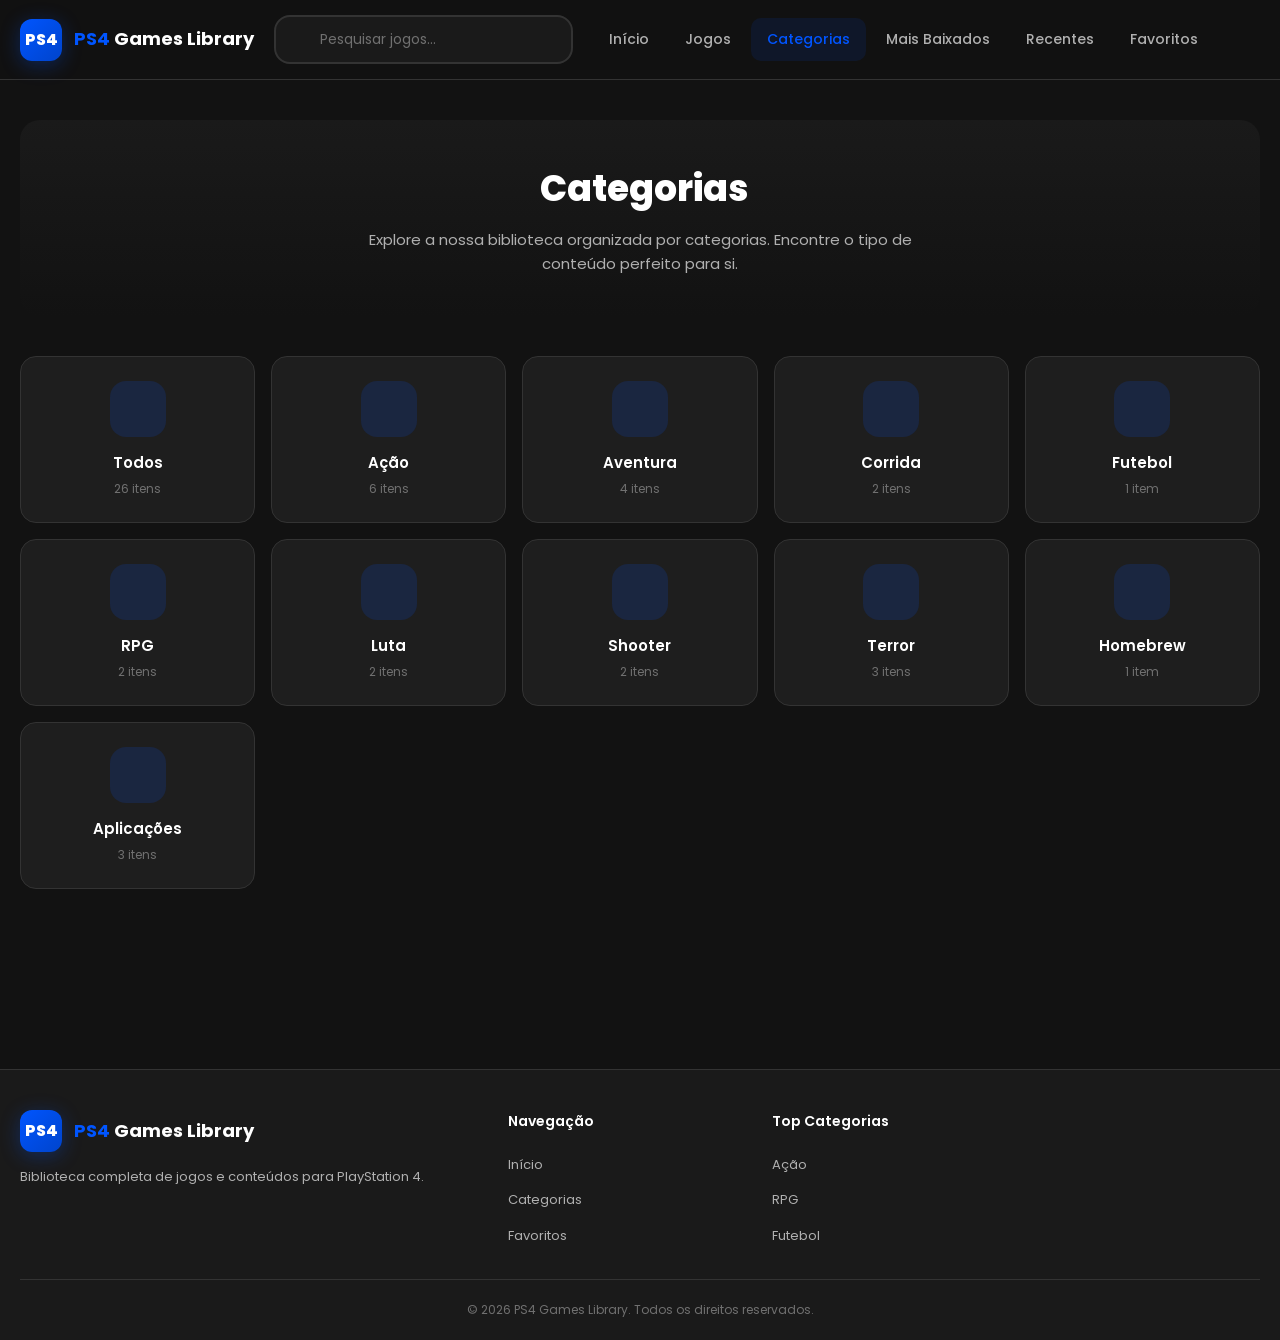
==== categorias.html @ 7ca70d84 "Add files via upload" ====
<!DOCTYPE html>
<html lang="pt-PT">
<head>
    <meta charset="UTF-8">
    <meta name="viewport" content="width=device-width, initial-scale=1.0, maximum-scale=1.0, user-scalable=no">
    <meta name="description" content="Categorias de jogos PS4 - PS4 Games Library">
    <meta http-equiv="X-UA-Compatible" content="IE=edge">
    <title>Categorias - PS4 Games Library</title>
    <link rel="stylesheet" href="css/style.css">
</head>
<body>

    <header class="header" id="header">
        <div class="container">
            <div class="header-inner">
                <a href="index.html" class="logo">
                    <div class="logo-icon">PS4</div>
                    <div class="logo-text"><span>PS4</span> Games Library</div>
                </a>
                <div class="header-middle">
                    <div class="search-box">
                        <i class="fas fa-search search-icon"></i>
                        <input type="text" id="searchInput" placeholder="Pesquisar jogos..." autocomplete="off">
                    </div>
                    <button class="mobile-menu-btn" id="mobileMenuBtn" aria-label="Menu">
                        <i class="fas fa-bolt"></i>
                    </button>
                </div>
                <nav class="nav-menu" id="navMenu">
                    <a href="index.html" class="nav-link">Início</a>
                    <a href="index.html#catalogo" class="nav-link">Jogos</a>
                    <a href="categorias.html" class="nav-link active">Categorias</a>
                    <a href="index.html#maisbaixados" class="nav-link">Mais Baixados</a>
                    <a href="index.html#recentes" class="nav-link">Recentes</a>
                    <a href="favoritos.html" class="nav-link">Favoritos</a>
                    <a href="admin.html" class="nav-link nav-admin-secret" title="Admin" aria-label="Admin">
                        <i class="fas fa-cog"></i>
                    </a>
                </nav>
            </div>
        </div>
    </header>

    <main class="main">
        <div class="container">

            <div class="page-header">
                <h1 class="page-title"><i class="fas fa-folder"></i> Categorias</h1>
                <p class="page-subtitle">Explore a nossa biblioteca organizada por categorias. Encontre o tipo de conteúdo perfeito para si.</p>
            </div>

            <section class="section">
                <div class="categories-full-grid" id="categoriesFullGrid">
                    <!-- carregado via JS -->
                </div>
            </section>

            <section class="section" id="categoriaSelecionadaSec" style="display: none;">
                <div class="section-header">
                    <h2 class="section-title" id="sectionCategoriaTitle">Jogos</h2>
                    <button class="category-chip" onclick="clearCategoryFilter()" style="border-radius: 30px;">
                        <i class="fas fa-close"></i> Limpar filtro
                    </button>
                </div>
                <div class="categories-filter" id="categoriesFilter"></div>
                <div class="games-grid" id="categoryGamesGrid">
                    <div class="loader" style="grid-column: 1/-1;"><div class="spinner"></div></div>
                </div>
            </section>

        </div>
    </main>

    <footer class="footer">
        <div class="container">
            <div class="footer-content">
                <div class="footer-brand">
                    <a href="index.html" class="logo">
                        <div class="logo-icon">PS4</div>
                        <div class="logo-text"><span>PS4</span> Games Library</div>
                    </a>
                    <p>Biblioteca completa de jogos e conteúdos para PlayStation 4.</p>
                </div>
                <div>
                    <h4 class="footer-col-title">Navegação</h4>
                    <ul class="footer-links">
                        <li><a href="index.html">Início</a></li>
                        <li><a href="categorias.html">Categorias</a></li>
                        <li><a href="favoritos.html">Favoritos</a></li>
                    </ul>
                </div>
                <div>
                    <h4 class="footer-col-title">Top Categorias</h4>
                    <ul class="footer-links">
                        <li><a href="categorias.html?cat=Ação">Ação</a></li>
                        <li><a href="categorias.html?cat=RPG">RPG</a></li>
                        <li><a href="categorias.html?cat=Futebol">Futebol</a></li>
                    </ul>
                </div>

            </div>
            <div class="footer-bottom">
                <p>&copy; 2026 PS4 Games Library. Todos os direitos reservados.</p>
            </div>
        </div>
    </footer>

    <div class="modal-overlay" id="screenshotModal">
        <div class="modal-content">
            <button class="modal-close" onclick="closeModal('screenshotModal')"><i class="fas fa-close"></i></button>
            <div class="modal-body" id="modalScreenshotBody"><img src="" alt="Screenshot"></div>
        </div>
    </div>
    <div class="toast-container" id="toastContainer"></div>

    <script src="js/i18n.js"></script>
    <script src="js/favoritos.js"></script>
    <script src="js/pesquisa.js"></script>
    <script src="js/app.js"></script>
    <script>
        let CATEGORIA_ATIVA = null;

        const CATEGORY_ICONS = {
            'Ação': 'fire',
            'Aventura': 'flag',
            'Corrida': 'bolt',
            'Futebol': 'star',
            'RPG': 'gamepad',
            'Luta': 'users',
            'Shooter': 'download',
            'Terror': 'exclamation',
            'Homebrew': 'cpu',
            'Aplicações': 'box'
        };

        function getQueryParam(name) {
            return new URLSearchParams(window.location.search).get(name);
        }

        function renderCategoriesCards(games) {
            const container = document.getElementById('categoriesFullGrid');
            if (!container) return;
            const allCategories = ['Todos'].concat(CATEGORIAS_LIST);
            let html = '';
            allCategories.forEach(function(cat) {
                const count = getCategoryCount(games, cat);
                const active = CATEGORIA_ATIVA === cat;
                const icon = CATEGORY_ICONS[cat] || 'folder';
                html +=
                    '<div class="category-card ' + (active ? 'active' : '') + '" onclick="selectCategoryPage(\'' + cat + '\')">' +
                        '<div class="category-card-icon"><i class="fas fa-' + icon + '"></i></div>' +
                        '<div class="category-card-name">' + cat + '</div>' +
                        '<div class="category-card-count">' + count + ' ' + (count === 1 ? 'item' : 'itens') + '</div>' +
                    '</div>';
            });
            container.innerHTML = html;
        }

        function selectCategoryPage(cat) {
            CATEGORIA_ATIVA = cat;
            const games = getAllGames();
            renderCategoriesCards(games);
            const sec = document.getElementById('categoriaSelecionadaSec');
            const title = document.getElementById('sectionCategoriaTitle');
            if (sec) sec.style.display = 'block';
            if (title) title.textContent = 'Categoria: ' + cat;

            // Atualizar categoria chips
            CURRENT_CATEGORY = cat;
            renderCategoriesFilter();

            filterAndRenderCategory();

            if (cat === 'Todos') {
                history.replaceState(null, '', 'categorias.html');
            } else {
                history.replaceState(null, '', 'categorias.html?cat=' + encodeURIComponent(cat));
            }
            document.getElementById('categoriaSelecionadaSec').scrollIntoView({ behavior: 'smooth', block: 'start' });
        }

        function clearCategoryFilter() {
            selectCategoryPage('Todos');
        }

        function filterAndRenderCategory() {
            let games = getAllGames();
            if (CATEGORIA_ATIVA && CATEGORIA_ATIVA !== 'Todos') {
                games = games.filter(function(g) { return g.categoria === CATEGORIA_ATIVA; });
            }
            const term = getCurrentSearchTerm();
            games = searchGames(games, term);
            renderGamesGrid('categoryGamesGrid', games);
        }

        // Override do applyGlobalFilter para página de categorias
        applyGlobalFilter = function() {
            filterAndRenderCategory();
        };

        document.addEventListener('DOMContentLoaded', function() {
            headerScrollEffect();
            mobileMenuToggle();
            const overlay = document.getElementById('screenshotModal');
            if (overlay) overlay.addEventListener('click', function(e) { if (e.target === overlay) closeModal('screenshotModal'); });

            loadGamesData().then(function(games) {
                CATEGORIA_ATIVA = getQueryParam('cat') || null;
                renderCategoriesCards(games);
                if (CATEGORIA_ATIVA) {
                    selectCategoryPage(CATEGORIA_ATIVA);
                }
                initSearch();
            });
        });
    </script>
</body>
</html>
---- css/style.css ----
/* =========================================================
   PS4 Games Library - Estilos Principais
   Design moderno, escuro, compatível com PS4 Browser
   ========================================================= */

@import url('https://fonts.googleapis.com/css2?family=Poppins:wght@300;400;500;600;700;800&display=swap');

/* Reset Básico */
* {
    margin: 0;
    padding: 0;
    box-sizing: border-box;
}

html {
    scroll-behavior: smooth;
    -webkit-text-size-adjust: 100%;
}

:root {
    --bg-primary: #121212;
    --bg-secondary: #1a1a1a;
    --bg-tertiary: #242424;
    --bg-card: #1e1e1e;
    --accent-primary: #0055FF;
    --accent-hover: #0066FF;
    --accent-light: #3377FF;
    --text-primary: #FFFFFF;
    --text-secondary: #B0B0B0;
    --text-muted: #707070;
    --border-color: #333333;
    --success: #10B981;
    --danger: #EF4444;
    --warning: #F59E0B;
    --shadow-sm: 0 2px 4px rgba(0, 0, 0, 0.3);
    --shadow-md: 0 4px 12px rgba(0, 0, 0, 0.4);
    --shadow-lg: 0 8px 24px rgba(0, 0, 0, 0.5);
    --shadow-xl: 0 16px 48px rgba(0, 0, 0, 0.6);
    --shadow-accent: 0 4px 20px rgba(0, 85, 255, 0.3);
    --radius-sm: 6px;
    --radius-md: 10px;
    --radius-lg: 16px;
    --radius-xl: 20px;
    --transition-fast: 0.2s ease;
    --transition-normal: 0.3s ease;
    --transition-slow: 0.5s ease;
}

body {
    font-family: 'Poppins', -apple-system, BlinkMacSystemFont, 'Segoe UI', Roboto, sans-serif;
    background-color: var(--bg-primary);
    color: var(--text-primary);
    line-height: 1.6;
    min-height: 100vh;
    overflow-x: hidden;
}

/* Scrollbar */
::-webkit-scrollbar {
    width: 10px;
    height: 10px;
}

::-webkit-scrollbar-track {
    background: var(--bg-secondary);
}

::-webkit-scrollbar-thumb {
    background: var(--accent-primary);
    border-radius: 5px;
}

::-webkit-scrollbar-thumb:hover {
    background: var(--accent-hover);
}

/* Container Principal */
.container {
    max-width: 1400px;
    margin: 0 auto;
    padding: 0 20px;
    width: 100%;
}

/* =========================================================
   HEADER
   ========================================================= */
.header {
    position: fixed;
    top: 0;
    left: 0;
    right: 0;
    z-index: 1000;
    background: rgba(18, 18, 18, 0.95);
    backdrop-filter: blur(20px);
    -webkit-backdrop-filter: blur(20px);
    border-bottom: 1px solid var(--border-color);
    transition: var(--transition-normal);
}

.header.scrolled {
    box-shadow: var(--shadow-lg);
}

.header-inner {
    display: flex;
    align-items: center;
    justify-content: space-between;
    padding: 15px 0;
    gap: 20px;
}

.logo {
    display: flex;
    align-items: center;
    gap: 12px;
    text-decoration: none;
    flex-shrink: 0;
}

.logo-icon {
    width: 42px;
    height: 42px;
    background: linear-gradient(135deg, var(--accent-primary) 0%, #0044CC 100%);
    border-radius: 12px;
    display: flex;
    align-items: center;
    justify-content: center;
    font-weight: 800;
    font-size: 16px;
    color: white;
    box-shadow: var(--shadow-accent);
}

.logo-text {
    font-size: 18px;
    font-weight: 700;
    color: var(--text-primary);
    white-space: nowrap;
}

.logo-text span {
    color: var(--accent-primary);
}

.header-middle {
    flex: 1;
    max-width: 500px;
    display: flex;
    align-items: center;
    gap: 12px;
}

.search-box {
    flex: 1;
    position: relative;
}

.search-box input {
    width: 100%;
    padding: 12px 16px 12px 44px;
    background: var(--bg-secondary);
    border: 2px solid var(--border-color);
    border-radius: var(--radius-lg);
    color: var(--text-primary);
    font-size: 14px;
    font-family: inherit;
    transition: var(--transition-normal);
    outline: none;
}

.search-box input:focus {
    border-color: var(--accent-primary);
    box-shadow: 0 0 0 3px rgba(0, 85, 255, 0.2);
    background: var(--bg-tertiary);
}

.search-box input::placeholder {
    color: var(--text-muted);
}

.search-icon {
    position: absolute;
    left: 14px;
    top: 50%;
    transform: translateY(-50%);
    color: var(--text-muted);
    pointer-events: none;
    font-size: 16px;
}

.nav-menu {
    display: flex;
    align-items: center;
    gap: 4px;
}

.nav-link {
    padding: 10px 16px;
    text-decoration: none;
    color: var(--text-secondary);
    font-size: 14px;
    font-weight: 500;
    border-radius: var(--radius-md);
    transition: var(--transition-fast);
    white-space: nowrap;
}

.nav-link:hover,
.nav-link.active {
    color: var(--text-primary);
    background: rgba(0, 85, 255, 0.1);
}

.nav-link.active {
    color: var(--accent-primary);
}

.nav-admin-secret {
    padding: 8px;
    margin-left: 6px;
    width: 36px;
    height: 36px;
    display: inline-flex !important;
    align-items: center;
    justify-content: center;
    opacity: 0.18;
    color: var(--text-muted) !important;
    font-size: 12px;
    background: transparent !important;
    border-radius: 50%;
    transition: all 0.3s ease;
}

.nav-admin-secret i {
    font-size: 13px;
}

.nav-admin-secret:hover {
    opacity: 0.9;
    color: var(--accent-primary) !important;
    background: rgba(0, 85, 255, 0.12) !important;
    transform: rotate(45deg);
}

.mobile-menu-btn {
    display: none;
    background: var(--bg-secondary);
    border: 1px solid var(--border-color);
    color: var(--text-primary);
    width: 44px;
    height: 44px;
    border-radius: var(--radius-md);
    cursor: pointer;
    align-items: center;
    justify-content: center;
    font-size: 20px;
    transition: var(--transition-fast);
}

.mobile-menu-btn:hover {
    background: var(--bg-tertiary);
    border-color: var(--accent-primary);
}

/* =========================================================
   MAIN CONTEÚDO
   ========================================================= */
.main {
    padding-top: 100px;
    padding-bottom: 60px;
    min-height: 100vh;
}

/* =========================================================
   BANNER / CAROUSEL
   ========================================================= */
.banner-carousel {
    position: relative;
    width: 100%;
    border-radius: var(--radius-xl);
    overflow: hidden;
    margin-bottom: 50px;
    box-shadow: var(--shadow-xl);
}

.banner-slide {
    position: relative;
    width: 100%;
    height: 480px;
    display: none;
    animation: fadeIn 0.8s ease;
}

.banner-slide.active {
    display: block;
}

@keyframes fadeIn {
    from { opacity: 0; }
    to { opacity: 1; }
}

.banner-image {
    position: absolute;
    top: 0;
    left: 0;
    width: 100%;
    height: 100%;
    object-fit: cover;
}

.banner-overlay {
    position: absolute;
    top: 0;
    left: 0;
    width: 100%;
    height: 100%;
    background: linear-gradient(
        to right,
        rgba(18, 18, 18, 0.95) 0%,
        rgba(18, 18, 18, 0.7) 40%,
        rgba(18, 18, 18, 0.2) 70%,
        transparent 100%
    );
}

.banner-content {
    position: relative;
    z-index: 2;
    height: 100%;
    display: flex;
    flex-direction: column;
    justify-content: center;
    padding: 40px 50px;
    max-width: 700px;
}

.banner-category {
    display: inline-block;
    padding: 6px 14px;
    background: var(--accent-primary);
    color: white;
    font-size: 12px;
    font-weight: 600;
    border-radius: 20px;
    margin-bottom: 16px;
    text-transform: uppercase;
    letter-spacing: 0.5px;
    width: fit-content;
}

.banner-title {
    font-size: 42px;
    font-weight: 800;
    line-height: 1.1;
    margin-bottom: 16px;
    color: var(--text-primary);
    text-shadow: 0 2px 10px rgba(0, 0, 0, 0.5);
}

.banner-desc {
    font-size: 15px;
    color: var(--text-secondary);
    margin-bottom: 28px;
    line-height: 1.7;
    display: -webkit-box;
    -webkit-line-clamp: 3;
    -webkit-box-orient: vertical;
    overflow: hidden;
}

.banner-buttons {
    display: flex;
    gap: 14px;
    flex-wrap: wrap;
}

.btn {
    display: inline-flex;
    align-items: center;
    justify-content: center;
    gap: 8px;
    padding: 13px 28px;
    font-size: 14px;
    font-weight: 600;
    font-family: inherit;
    border: none;
    border-radius: var(--radius-lg);
    cursor: pointer;
    text-decoration: none;
    transition: var(--transition-normal);
    white-space: nowrap;
    line-height: 1;
}

.btn-primary {
    background: linear-gradient(135deg, var(--accent-primary) 0%, var(--accent-hover) 100%);
    color: white;
    box-shadow: var(--shadow-accent);
}

.btn-primary:hover {
    transform: translateY(-2px);
    box-shadow: 0 8px 30px rgba(0, 85, 255, 0.45);
}

.btn-secondary {
    background: rgba(255, 255, 255, 0.1);
    color: var(--text-primary);
    border: 1px solid rgba(255, 255, 255, 0.2);
    backdrop-filter: blur(10px);
}

.btn-secondary:hover {
    background: rgba(255, 255, 255, 0.2);
    border-color: rgba(255, 255, 255, 0.4);
}

.btn-outline {
    background: transparent;
    color: var(--accent-primary);
    border: 2px solid var(--accent-primary);
}

.btn-outline:hover {
    background: var(--accent-primary);
    color: white;
}

.btn-danger {
    background: var(--danger);
    color: white;
}

.btn-danger:hover {
    background: #DC2626;
    transform: translateY(-2px);
}

.btn-success {
    background: var(--success);
    color: white;
}

.btn-success:hover {
    background: #059669;
}

.btn-lg {
    padding: 16px 36px;
    font-size: 16px;
}

.btn-sm {
    padding: 8px 16px;
    font-size: 12px;
}

/* Carousel Indicators */
.carousel-indicators {
    position: absolute;
    bottom: 24px;
    left: 50%;
    transform: translateX(-50%);
    display: flex;
    gap: 10px;
    z-index: 5;
}

.indicator {
    width: 10px;
    height: 10px;
    border-radius: 50%;
    background: rgba(255, 255, 255, 0.3);
    border: none;
    cursor: pointer;
    transition: var(--transition-normal);
}

.indicator.active {
    background: var(--accent-primary);
    width: 32px;
    border-radius: 10px;
}

/* Carousel Arrows */
.carousel-arrow {
    position: absolute;
    top: 50%;
    transform: translateY(-50%);
    width: 48px;
    height: 48px;
    border-radius: 50%;
    background: rgba(18, 18, 18, 0.7);
    border: 1px solid var(--border-color);
    color: white;
    cursor: pointer;
    z-index: 5;
    display: flex;
    align-items: center;
    justify-content: center;
    font-size: 18px;
    transition: var(--transition-normal);
}

.carousel-arrow:hover {
    background: var(--accent-primary);
    border-color: var(--accent-primary);
}

.carousel-arrow.prev {
    left: 20px;
}

.carousel-arrow.next {
    right: 20px;
}

/* =========================================================
   SEÇÕES
   ========================================================= */
.section {
    margin-bottom: 60px;
}

.section-header {
    display: flex;
    align-items: center;
    justify-content: space-between;
    margin-bottom: 28px;
    flex-wrap: wrap;
    gap: 16px;
}

.section-title {
    font-size: 26px;
    font-weight: 700;
    color: var(--text-primary);
    display: flex;
    align-items: center;
    gap: 12px;
}

.section-title::before {
    content: '';
    width: 4px;
    height: 28px;
    background: var(--accent-primary);
    border-radius: 2px;
}

.section-link {
    color: var(--accent-primary);
    text-decoration: none;
    font-size: 14px;
    font-weight: 600;
    display: flex;
    align-items: center;
    gap: 6px;
    transition: var(--transition-fast);
}

.section-link:hover {
    color: var(--accent-hover);
    gap: 10px;
}

/* =========================================================
   CATEGORIAS (Filtros)
   ========================================================= */
.categories-filter {
    display: flex;
    flex-wrap: wrap;
    gap: 10px;
    margin-bottom: 32px;
}

.category-chip {
    padding: 9px 18px;
    background: var(--bg-secondary);
    border: 1px solid var(--border-color);
    color: var(--text-secondary);
    font-size: 13px;
    font-weight: 500;
    font-family: inherit;
    border-radius: 30px;
    cursor: pointer;
    transition: var(--transition-fast);
    white-space: nowrap;
}

.category-chip:hover {
    border-color: var(--accent-primary);
    color: var(--text-primary);
}

.category-chip.active {
    background: var(--accent-primary);
    border-color: var(--accent-primary);
    color: white;
}

/* =========================================================
   GRID DE JOGOS / CARTÕES
   ========================================================= */
.games-grid {
    display: grid;
    grid-template-columns: repeat(auto-fill, minmax(240px, 1fr));
    gap: 24px;
}

.game-card {
    background: var(--bg-card);
    border-radius: var(--radius-lg);
    overflow: hidden;
    border: 1px solid transparent;
    transition: var(--transition-normal);
    cursor: pointer;
    position: relative;
    display: flex;
    flex-direction: column;
}

.game-card:hover {
    transform: translateY(-6px);
    border-color: var(--accent-primary);
    box-shadow: 0 12px 32px rgba(0, 85, 255, 0.25), var(--shadow-lg);
}

.game-card-image {
    position: relative;
    width: 100%;
    padding-top: 140%;
    overflow: hidden;
    background: var(--bg-secondary);
}

.game-card-image img {
    position: absolute;
    top: 0;
    left: 0;
    width: 100%;
    height: 100%;
    object-fit: cover;
    transition: var(--transition-slow);
}

.game-card:hover .game-card-image img {
    transform: scale(1.08);
}

.game-card-badge {
    position: absolute;
    top: 10px;
    left: 10px;
    padding: 4px 10px;
    background: var(--accent-primary);
    color: white;
    font-size: 10px;
    font-weight: 600;
    border-radius: 20px;
    z-index: 2;
}

.game-card-category {
    position: absolute;
    top: 10px;
    right: 10px;
    padding: 4px 10px;
    background: rgba(18, 18, 18, 0.85);
    backdrop-filter: blur(8px);
    color: var(--text-primary);
    font-size: 10px;
    font-weight: 600;
    border-radius: 20px;
    z-index: 2;
    border: 1px solid var(--border-color);
}

.favorite-btn {
    position: absolute;
    bottom: 10px;
    right: 10px;
    width: 36px;
    height: 36px;
    border-radius: 50%;
    background: rgba(18, 18, 18, 0.85);
    backdrop-filter: blur(8px);
    border: 1px solid var(--border-color);
    color: var(--text-muted);
    cursor: pointer;
    z-index: 3;
    display: flex;
    align-items: center;
    justify-content: center;
    font-size: 16px;
    transition: var(--transition-fast);
}

.favorite-btn:hover {
    color: var(--danger);
    border-color: var(--danger);
    transform: scale(1.1);
}

.favorite-btn.active {
    color: var(--danger);
    border-color: var(--danger);
    background: rgba(239, 68, 68, 0.15);
}

.favorite-btn.active i {
    color: var(--danger);
}

.game-card-body {
    padding: 16px;
    display: flex;
    flex-direction: column;
    flex: 1;
}

.game-card-title {
    font-size: 15px;
    font-weight: 600;
    color: var(--text-primary);
    margin-bottom: 10px;
    line-height: 1.4;
    display: -webkit-box;
    -webkit-line-clamp: 2;
    -webkit-box-orient: vertical;
    overflow: hidden;
    min-height: 42px;
}

.game-card-meta {
    display: grid;
    grid-template-columns: 1fr 1fr;
    gap: 8px;
    margin-bottom: 14px;
}

.meta-item {
    display: flex;
    flex-direction: column;
    gap: 2px;
}

.meta-label {
    font-size: 10px;
    color: var(--text-muted);
    text-transform: uppercase;
    letter-spacing: 0.5px;
}

.meta-value {
    font-size: 12px;
    color: var(--text-secondary);
    font-weight: 500;
}

.game-card-footer {
    margin-top: auto;
    display: flex;
    justify-content: space-between;
    align-items: center;
    padding-top: 12px;
    border-top: 1px solid var(--border-color);
}

.game-card-downloads {
    display: flex;
    align-items: center;
    gap: 6px;
    font-size: 12px;
    color: var(--success);
    font-weight: 600;
}

.game-card-btn {
    padding: 8px 14px;
    background: var(--bg-tertiary);
    border: 1px solid var(--border-color);
    color: var(--text-primary);
    font-size: 12px;
    font-weight: 600;
    font-family: inherit;
    border-radius: var(--radius-md);
    cursor: pointer;
    text-decoration: none;
    display: inline-flex;
    align-items: center;
    gap: 6px;
    transition: var(--transition-fast);
}

.game-card-btn:hover {
    background: var(--accent-primary);
    border-color: var(--accent-primary);
}

/* =========================================================
   CATÁLOGO COMPLETO - CARTÕES COMPACTOS
   (Menor carga visual e mais jogos por linha)
   ========================================================= */
#allGamesGrid.games-grid {
    grid-template-columns: repeat(auto-fill, minmax(170px, 1fr));
    gap: 16px;
}

.game-card.game-card-compact {
    border-radius: var(--radius-md);
}

.game-card.game-card-compact:hover {
    transform: translateY(-4px);
    box-shadow: 0 8px 20px rgba(0, 85, 255, 0.2), var(--shadow-md);
}

.game-card.game-card-compact .game-card-image {
    padding-top: 130%;
}

.game-card.game-card-compact .game-card-badge,
.game-card.game-card-compact .game-card-category {
    font-size: 9px;
    padding: 3px 7px;
    top: 7px;
}

.game-card.game-card-compact .game-card-badge {
    left: 7px;
}

.game-card.game-card-compact .game-card-category {
    right: 7px;
}

.game-card.game-card-compact .favorite-btn {
    width: 30px;
    height: 30px;
    font-size: 13px;
    bottom: 7px;
    right: 7px;
}

.game-card.game-card-compact .game-card-body {
    padding: 12px;
}

.game-card.game-card-compact .game-card-title {
    font-size: 13px;
    margin-bottom: 8px;
    min-height: 36px;
    -webkit-line-clamp: 2;
}

.game-card.game-card-compact .game-card-meta {
    display: none;
}

.game-card.game-card-compact .game-card-footer {
    padding-top: 8px;
    border-top: 1px solid var(--border-color);
}

.game-card.game-card-compact .game-card-downloads {
    font-size: 11px;
    gap: 4px;
}

.game-card.game-card-compact .game-card-btn {
    padding: 6px 10px;
    font-size: 11px;
    border-radius: var(--radius-sm);
    gap: 4px;
}

@media (max-width: 768px) {
    #allGamesGrid.games-grid {
        grid-template-columns: repeat(auto-fill, minmax(140px, 1fr));
        gap: 12px;
    }

    .game-card.game-card-compact .game-card-body {
        padding: 10px;
    }

    .game-card.game-card-compact .game-card-title {
        font-size: 12px;
        min-height: 32px;
    }

    .game-card.game-card-compact .game-card-btn {
        padding: 5px 8px;
        font-size: 10px;
    }

    .game-card.game-card-compact .game-card-btn i {
        display: none;
    }
}

/* Estado vazio / sem resultados */
.empty-state {
    padding: 60px 20px;
    text-align: center;
}

.empty-state-icon {
    font-size: 64px;
    color: var(--text-muted);
    margin-bottom: 20px;
    opacity: 0.5;
}

.empty-state-title {
    font-size: 22px;
    color: var(--text-primary);
    margin-bottom: 10px;
}

.empty-state-desc {
    font-size: 14px;
    color: var(--text-secondary);
    max-width: 400px;
    margin: 0 auto;
}

/* Loader */
.loader {
    display: flex;
    justify-content: center;
    align-items: center;
    padding: 60px 20px;
}

.spinner {
    width: 50px;
    height: 50px;
    border: 3px solid var(--bg-tertiary);
    border-top-color: var(--accent-primary);
    border-radius: 50%;
    animation: spin 0.8s linear infinite;
}

@keyframes spin {
    to { transform: rotate(360deg); }
}

/* =========================================================
   PÁGINA DE DETALHES
   ========================================================= */
.details-hero {
    position: relative;
    padding: 60px 0;
    margin-bottom: 50px;
    border-radius: var(--radius-xl);
    overflow: hidden;
}

.details-hero-bg {
    position: absolute;
    top: 0;
    left: 0;
    width: 100%;
    height: 100%;
    background-size: cover;
    background-position: center;
    filter: blur(40px) brightness(0.4);
    transform: scale(1.2);
}

.details-hero-content {
    position: relative;
    z-index: 2;
    display: grid;
    grid-template-columns: 300px 1fr;
    gap: 40px;
    align-items: start;
}

.details-cover {
    border-radius: var(--radius-lg);
    overflow: hidden;
    box-shadow: var(--shadow-xl);
    aspect-ratio: 3/4;
}

.details-cover img {
    width: 100%;
    height: 100%;
    object-fit: cover;
}

.details-info {
    display: flex;
    flex-direction: column;
    gap: 18px;
}

.details-category-tag {
    display: inline-flex;
    align-items: center;
    gap: 6px;
    padding: 6px 14px;
    background: var(--accent-primary);
    color: white;
    font-size: 12px;
    font-weight: 600;
    border-radius: 20px;
    width: fit-content;
}

.details-title {
    font-size: 36px;
    font-weight: 800;
    line-height: 1.2;
    color: var(--text-primary);
}

.details-sinopse {
    font-size: 15px;
    color: var(--text-secondary);
    line-height: 1.8;
}

.details-stats {
    display: grid;
    grid-template-columns: repeat(auto-fit, minmax(140px, 1fr));
    gap: 16px;
    background: rgba(255, 255, 255, 0.05);
    padding: 20px;
    border-radius: var(--radius-lg);
    border: 1px solid var(--border-color);
}

.stat-box {
    display: flex;
    flex-direction: column;
    gap: 4px;
}

.stat-value {
    font-size: 18px;
    font-weight: 700;
    color: var(--text-primary);
}

.stat-label {
    font-size: 11px;
    color: var(--text-muted);
    text-transform: uppercase;
    letter-spacing: 0.5px;
}

.details-actions {
    display: flex;
    gap: 14px;
    flex-wrap: wrap;
    margin-top: 10px;
}

/* Secções de detalhes */
.details-section {
    margin-bottom: 50px;
}

.details-section-title {
    font-size: 22px;
    font-weight: 700;
    margin-bottom: 24px;
    color: var(--text-primary);
    display: flex;
    align-items: center;
    gap: 10px;
}

.details-section-title::before {
    content: '';
    width: 3px;
    height: 22px;
    background: var(--accent-primary);
    border-radius: 2px;
}

.requirements-grid {
    display: grid;
    grid-template-columns: repeat(auto-fit, minmax(250px, 1fr));
    gap: 16px;
}

.requirement-card {
    background: var(--bg-card);
    padding: 20px;
    border-radius: var(--radius-md);
    border: 1px solid var(--border-color);
    display: flex;
    align-items: center;
    gap: 14px;
}

.requirement-icon {
    width: 48px;
    height: 48px;
    border-radius: 12px;
    background: rgba(0, 85, 255, 0.15);
    color: var(--accent-primary);
    display: flex;
    align-items: center;
    justify-content: center;
    font-size: 20px;
    flex-shrink: 0;
}

.requirement-text {
    display: flex;
    flex-direction: column;
}

.requirement-label {
    font-size: 11px;
    color: var(--text-muted);
    text-transform: uppercase;
    letter-spacing: 0.5px;
}

.requirement-value {
    font-size: 15px;
    font-weight: 600;
    color: var(--text-primary);
}

/* Screenshots */
.screenshots-grid {
    display: grid;
    grid-template-columns: repeat(auto-fit, minmax(280px, 1fr));
    gap: 16px;
}

.screenshot-item {
    border-radius: var(--radius-md);
    overflow: hidden;
    cursor: pointer;
    aspect-ratio: 16/9;
    transition: var(--transition-normal);
    border: 2px solid transparent;
}

.screenshot-item:hover {
    transform: scale(1.02);
    border-color: var(--accent-primary);
}

.screenshot-item img {
    width: 100%;
    height: 100%;
    object-fit: cover;
}

/* Vídeo Trailer */
.trailer-wrapper {
    position: relative;
    width: 100%;
    padding-top: 56.25%;
    border-radius: var(--radius-lg);
    overflow: hidden;
    border: 1px solid var(--border-color);
    box-shadow: var(--shadow-lg);
}

.trailer-wrapper iframe {
    position: absolute;
    top: 0;
    left: 0;
    width: 100%;
    height: 100%;
    border: none;
}

/* =========================================================
   PÁGINA DE CATEGORIAS
   ========================================================= */
.page-header {
    padding: 40px 0;
    margin-bottom: 40px;
    text-align: center;
    background: linear-gradient(180deg, var(--bg-secondary) 0%, var(--bg-primary) 100%);
    border-radius: var(--radius-xl);
    margin-top: 20px;
}

.page-title {
    font-size: 36px;
    font-weight: 800;
    margin-bottom: 10px;
    color: var(--text-primary);
}

.page-subtitle {
    font-size: 15px;
    color: var(--text-secondary);
    max-width: 600px;
    margin: 0 auto;
}

.categories-full-grid {
    display: grid;
    grid-template-columns: repeat(auto-fill, minmax(200px, 1fr));
    gap: 16px;
    margin-bottom: 50px;
}

.category-card {
    background: var(--bg-card);
    border: 1px solid var(--border-color);
    border-radius: var(--radius-lg);
    padding: 24px;
    text-align: center;
    cursor: pointer;
    transition: var(--transition-normal);
    text-decoration: none;
    color: inherit;
}

.category-card:hover {
    background: rgba(0, 85, 255, 0.1);
    border-color: var(--accent-primary);
    transform: translateY(-4px);
}

.category-card.active {
    background: var(--accent-primary);
    border-color: var(--accent-primary);
}

.category-card-icon {
    width: 56px;
    height: 56px;
    border-radius: 16px;
    background: rgba(0, 85, 255, 0.15);
    color: var(--accent-primary);
    display: flex;
    align-items: center;
    justify-content: center;
    font-size: 24px;
    margin: 0 auto 14px;
}

.category-card.active .category-card-icon {
    background: rgba(255, 255, 255, 0.2);
    color: white;
}

.category-card-name {
    font-size: 15px;
    font-weight: 600;
    margin-bottom: 4px;
}

.category-card-count {
    font-size: 12px;
    color: var(--text-muted);
}

.category-card.active .category-card-count {
    color: rgba(255, 255, 255, 0.8);
}

/* =========================================================
   PÁGINA ADMIN
   ========================================================= */
.admin-tabs {
    display: flex;
    gap: 4px;
    background: var(--bg-secondary);
    padding: 6px;
    border-radius: var(--radius-lg);
    margin-bottom: 32px;
    border: 1px solid var(--border-color);
    flex-wrap: wrap;
}

.admin-tab {
    padding: 12px 24px;
    background: transparent;
    border: none;
    color: var(--text-secondary);
    font-size: 14px;
    font-weight: 600;
    font-family: inherit;
    border-radius: var(--radius-md);
    cursor: pointer;
    transition: var(--transition-fast);
}

.admin-tab:hover {
    color: var(--text-primary);
}

.admin-tab.active {
    background: var(--accent-primary);
    color: white;
}

.admin-form {
    background: var(--bg-card);
    padding: 32px;
    border-radius: var(--radius-lg);
    border: 1px solid var(--border-color);
}

.form-grid {
    display: grid;
    grid-template-columns: repeat(auto-fit, minmax(280px, 1fr));
    gap: 20px;
    margin-bottom: 24px;
}

.form-group {
    display: flex;
    flex-direction: column;
    gap: 8px;
}

.form-group.full-width {
    grid-column: 1 / -1;
}

.form-label {
    font-size: 13px;
    font-weight: 600;
    color: var(--text-secondary);
}

.form-label .required {
    color: var(--danger);
}

.form-input,
.form-select,
.form-textarea {
    padding: 12px 16px;
    background: var(--bg-secondary);
    border: 2px solid var(--border-color);
    border-radius: var(--radius-md);
    color: var(--text-primary);
    font-size: 14px;
    font-family: inherit;
    transition: var(--transition-fast);
    outline: none;
    width: 100%;
}

.form-input:focus,
.form-select:focus,
.form-textarea:focus {
    border-color: var(--accent-primary);
    box-shadow: 0 0 0 3px rgba(0, 85, 255, 0.15);
    background: var(--bg-tertiary);
}

.form-textarea {
    resize: vertical;
    min-height: 100px;
}

.form-actions {
    display: flex;
    gap: 12px;
    justify-content: flex-end;
    flex-wrap: wrap;
    padding-top: 20px;
    border-top: 1px solid var(--border-color);
}

/* Tabela de administração */
.admin-table-wrapper {
    background: var(--bg-card);
    border-radius: var(--radius-lg);
    border: 1px solid var(--border-color);
    overflow-x: auto;
}

.admin-table {
    width: 100%;
    border-collapse: collapse;
    min-width: 800px;
}

.admin-table thead {
    background: var(--bg-secondary);
}

.admin-table th {
    padding: 16px 20px;
    text-align: left;
    font-size: 12px;
    font-weight: 600;
    color: var(--text-muted);
    text-transform: uppercase;
    letter-spacing: 0.5px;
    border-bottom: 1px solid var(--border-color);
}

.admin-table td {
    padding: 16px 20px;
    font-size: 14px;
    color: var(--text-primary);
    border-bottom: 1px solid var(--border-color);
}

.admin-table tbody tr:hover {
    background: rgba(255, 255, 255, 0.02);
}

.admin-table tbody tr:last-child td {
    border-bottom: none;
}

.admin-table .game-cell {
    display: flex;
    align-items: center;
    gap: 12px;
}

.admin-table .game-thumb {
    width: 48px;
    height: 60px;
    border-radius: 6px;
    object-fit: cover;
    flex-shrink: 0;
}

.table-actions {
    display: flex;
    gap: 8px;
}

.table-btn {
    padding: 6px 12px;
    border: 1px solid var(--border-color);
    background: var(--bg-secondary);
    color: var(--text-secondary);
    border-radius: 6px;
    cursor: pointer;
    font-size: 12px;
    font-weight: 600;
    transition: var(--transition-fast);
}

.table-btn:hover {
    color: white;
}

.table-btn.edit:hover {
    background: var(--accent-primary);
    border-color: var(--accent-primary);
}

.table-btn.delete:hover {
    background: var(--danger);
    border-color: var(--danger);
}

.table-btn.export:hover {
    background: #10b981;
    border-color: #10b981;
}

.backup-counter {
    display: inline-flex;
    align-items: center;
    justify-content: center;
    min-width: 22px;
    height: 22px;
    padding: 0 7px;
    background: rgba(255,255,255,0.15);
    color: #fff;
    border-radius: 999px;
    font-size: 11px;
    font-weight: 700;
    margin-left: 6px;
}

.admin-tab.active .backup-counter {
    background: rgba(255,255,255,0.35);
    color: #fff;
}

.backup-info-banner {
    display: flex;
    align-items: flex-start;
    gap: 14px;
    padding: 18px 20px;
    background: linear-gradient(135deg, rgba(0,85,255,0.12), rgba(99,102,241,0.10));
    border: 1px solid rgba(0,85,255,0.35);
    border-radius: var(--radius-lg);
    margin-bottom: 24px;
    color: var(--text-primary);
}

.backup-info-banner i {
    font-size: 22px;
    color: var(--accent-primary);
    margin-top: 1px;
    flex-shrink: 0;
}

.backup-info-banner strong {
    font-size: 14px;
    color: var(--text-primary);
}

.backups-list {
    display: flex;
    flex-direction: column;
    gap: 12px;
}

.backup-card {
    display: flex;
    align-items: center;
    justify-content: space-between;
    gap: 20px;
    padding: 18px 22px;
    background: var(--bg-card);
    border: 1px solid var(--border-color);
    border-radius: var(--radius-lg);
    transition: all 0.25s ease;
    flex-wrap: wrap;
}

.backup-card:hover {
    border-color: rgba(0,85,255,0.45);
    transform: translateY(-2px);
    box-shadow: 0 10px 25px rgba(0,0,0,0.25);
}

.backup-info {
    flex: 1;
    min-width: 260px;
}

.backup-title {
    font-size: 15px;
    font-weight: 700;
    color: var(--text-primary);
    margin-bottom: 6px;
    display: flex;
    align-items: center;
    gap: 8px;
    flex-wrap: wrap;
}

.backup-title i {
    color: var(--accent-primary);
    font-size: 14px;
}

.backup-badge {
    display: inline-block;
    padding: 3px 10px;
    border-radius: 999px;
    font-size: 11px;
    font-weight: 700;
    letter-spacing: 0.3px;
}

.backup-badge.latest {
    background: rgba(16,185,129,0.12);
    color: #10b981;
    border: 1px solid rgba(16,185,129,0.3);
}

.backup-meta {
    display: flex;
    flex-wrap: wrap;
    gap: 16px;
    font-size: 12px;
    color: var(--text-muted);
}

.backup-meta span {
    display: inline-flex;
    align-items: center;
    gap: 6px;
}

.backup-meta i {
    font-size: 11px;
    opacity: 0.8;
}

.backup-actions {
    display: flex;
    gap: 8px;
    flex-wrap: wrap;
}

/* =========================================================
   MODAL
   ========================================================= */
.modal-overlay {
    position: fixed;
    top: 0;
    left: 0;
    width: 100%;
    height: 100%;
    background: rgba(0, 0, 0, 0.85);
    display: none;
    align-items: center;
    justify-content: center;
    z-index: 9999;
    padding: 20px;
}

.modal-overlay.active {
    display: flex;
    animation: fadeIn 0.3s ease;
}

.modal-content {
    background: var(--bg-card);
    border-radius: var(--radius-xl);
    max-width: 900px;
    width: 100%;
    max-height: 90vh;
    overflow: auto;
    position: relative;
    animation: slideUp 0.4s ease;
}

@keyframes slideUp {
    from {
        opacity: 0;
        transform: translateY(30px);
    }
    to {
        opacity: 1;
        transform: translateY(0);
    }
}

.modal-close {
    position: sticky;
    top: 16px;
    left: calc(100% - 56px);
    width: 40px;
    height: 40px;
    border-radius: 50%;
    background: var(--bg-tertiary);
    border: 1px solid var(--border-color);
    color: var(--text-primary);
    cursor: pointer;
    display: flex;
    align-items: center;
    justify-content: center;
    font-size: 18px;
    z-index: 10;
    transition: var(--transition-fast);
}

.modal-close:hover {
    background: var(--danger);
    border-color: var(--danger);
}

.modal-body {
    padding: 0 32px 32px;
}

.modal-body img {
    width: 100%;
    border-radius: var(--radius-md);
}

/* =========================================================
   TOAST / NOTIFICAÇÕES
   ========================================================= */
.toast-container {
    position: fixed;
    top: 100px;
    right: 24px;
    z-index: 10000;
    display: flex;
    flex-direction: column;
    gap: 12px;
    pointer-events: none;
}

.toast {
    background: var(--bg-card);
    border-left: 4px solid var(--accent-primary);
    padding: 14px 20px;
    border-radius: var(--radius-md);
    box-shadow: var(--shadow-lg);
    min-width: 280px;
    max-width: 380px;
    display: flex;
    align-items: center;
    gap: 12px;
    animation: slideInRight 0.4s ease;
    pointer-events: auto;
}

@keyframes slideInRight {
    from {
        opacity: 0;
        transform: translateX(100%);
    }
    to {
        opacity: 1;
        transform: translateX(0);
    }
}

.toast.success {
    border-left-color: var(--success);
}

.toast.error {
    border-left-color: var(--danger);
}

.toast.warning {
    border-left-color: var(--warning);
}

.toast-icon {
    width: 32px;
    height: 32px;
    border-radius: 50%;
    display: flex;
    align-items: center;
    justify-content: center;
    font-size: 14px;
    flex-shrink: 0;
}

.toast.success .toast-icon {
    background: rgba(16, 185, 129, 0.15);
    color: var(--success);
}

.toast.error .toast-icon {
    background: rgba(239, 68, 68, 0.15);
    color: var(--danger);
}

.toast.warning .toast-icon {
    background: rgba(245, 158, 11, 0.15);
    color: var(--warning);
}

.toast-message {
    font-size: 13px;
    color: var(--text-primary);
    font-weight: 500;
}

/* =========================================================
   FOOTER
   ========================================================= */
.footer {
    background: var(--bg-secondary);
    border-top: 1px solid var(--border-color);
    padding: 40px 0 20px;
    margin-top: 60px;
}

.footer-content {
    display: grid;
    grid-template-columns: 2fr 1fr 1fr 1fr;
    gap: 40px;
    margin-bottom: 32px;
}

.footer-brand p {
    font-size: 13px;
    color: var(--text-secondary);
    margin-top: 14px;
    line-height: 1.7;
}

.footer-col-title {
    font-size: 14px;
    font-weight: 600;
    color: var(--text-primary);
    margin-bottom: 18px;
}

.footer-links {
    list-style: none;
    display: flex;
    flex-direction: column;
    gap: 10px;
}

.footer-links a {
    color: var(--text-secondary);
    text-decoration: none;
    font-size: 13px;
    transition: var(--transition-fast);
}

.footer-links a:hover {
    color: var(--accent-primary);
}

.footer-bottom {
    padding-top: 20px;
    border-top: 1px solid var(--border-color);
    text-align: center;
}

.footer-bottom p {
    font-size: 12px;
    color: var(--text-muted);
}

/* =========================================================
   BREADCRUMB
   ========================================================= */
.breadcrumb {
    display: flex;
    align-items: center;
    gap: 8px;
    padding: 14px 0 0;
    margin-bottom: 20px;
    font-size: 13px;
    flex-wrap: wrap;
}

.breadcrumb a {
    color: var(--text-secondary);
    text-decoration: none;
    transition: var(--transition-fast);
}

.breadcrumb a:hover {
    color: var(--accent-primary);
}

.breadcrumb-separator {
    color: var(--text-muted);
}

.breadcrumb-current {
    color: var(--text-primary);
    font-weight: 500;
}

/* =========================================================
   ÍCONES (fontawesome-like usando unicode)
   ========================================================= */
i.fa, i.fas, i.far {
    font-style: normal;
    display: inline-flex;
    align-items: center;
    justify-content: center;
    font-weight: 900;
}

i.heart::before { content: '♥'; }
i.heart-outline::before { content: '♡'; }
i.search::before { content: '⌕'; font-size: 1.4em; }
i.download::before { content: '↓'; }
i.info::before { content: 'ⓘ'; }
i.arrow-right::before { content: '→'; }
i.arrow-left::before { content: '←'; }
i.chevron-left::before { content: '‹'; font-size: 1.8em; }
i.chevron-right::before { content: '›'; font-size: 1.8em; }
i.close::before { content: '✕'; }
i.edit::before { content: '✎'; }
i.trash::before { content: '🗑'; }
i.plus::before { content: '+'; }
i.check::before { content: '✓'; }
i.exclamation::before { content: '!'; font-weight: 900; }
i.hdd::before { content: '💾'; }
i.cpu::before { content: '⚙'; }
i.gamepad::before { content: '🎮'; }
i.bolt::before { content: '⚡'; }
i.users::before { content: '👥'; }
i.clock::before { content: '⏱'; }
i.home::before { content: '🏠'; }
i.folder::before { content: '📁'; }
i.fire::before { content: '🔥'; }
i.calendar::before { content: '📅'; }
i.box::before { content: '📦'; }
i.flag::before { content: '🏴'; }
i.star::before { content: '★'; }
i.video::before { content: '🎬'; }
i.image::before { content: '🖼'; }

/* =========================================================
   RESPONSIVIDADE
   ========================================================= */
@media (max-width: 1100px) {
    .details-hero-content {
        grid-template-columns: 240px 1fr;
    }

    .details-title {
        font-size: 30px;
    }

    .banner-title {
        font-size: 34px;
    }
}

@media (max-width: 900px) {
    .nav-menu {
        display: none;
        position: absolute;
        top: 100%;
        left: 0;
        right: 0;
        background: var(--bg-secondary);
        flex-direction: column;
        padding: 16px;
        border-bottom: 1px solid var(--border-color);
        gap: 2px;
    }

    .nav-menu.open {
        display: flex;
    }

    .nav-link {
        width: 100%;
        padding: 14px 16px;
    }

    .nav-admin-secret {
        width: auto;
        height: auto;
        justify-content: flex-start;
        border-radius: var(--radius-md);
        opacity: 0.12;
        font-size: 14px;
        padding: 14px 16px !important;
        margin-left: 0;
    }

    .nav-admin-secret i {
        font-size: 14px;
    }

    .mobile-menu-btn {
        display: flex;
    }

    .header-middle {
        order: 3;
        width: 100%;
        max-width: none;
    }

    .header-inner {
        flex-wrap: wrap;
    }

    .banner-slide {
        height: 420px;
    }

    .banner-content {
        padding: 32px 30px;
    }

    .banner-title {
        font-size: 28px;
    }

    .details-hero-content {
        grid-template-columns: 1fr;
        text-align: center;
    }

    .details-cover {
        max-width: 240px;
        margin: 0 auto;
    }

    .details-category-tag,
    .details-actions {
        justify-content: center;
        margin-left: auto;
        margin-right: auto;
    }

    .details-info {
        align-items: center;
    }

    .footer-content {
        grid-template-columns: 1fr 1fr;
    }
}

@media (max-width: 600px) {
    .container {
        padding: 0 14px;
    }

    .main {
        padding-top: 160px;
    }

    .logo-text {
        display: none;
    }

    .banner-slide {
        height: 520px;
    }

    .banner-overlay {
        background: linear-gradient(
            to top,
            rgba(18, 18, 18, 0.98) 0%,
            rgba(18, 18, 18, 0.8) 40%,
            rgba(18, 18, 18, 0.4) 70%,
            transparent 100%
        );
    }

    .banner-content {
        justify-content: flex-end;
        padding: 30px 20px 50px;
    }

    .banner-title {
        font-size: 24px;
    }

    .banner-desc {
        font-size: 13px;
    }

    .banner-buttons {
        flex-direction: column;
    }

    .banner-buttons .btn {
        width: 100%;
    }

    .carousel-arrow {
        width: 38px;
        height: 38px;
        font-size: 16px;
    }

    .carousel-arrow.prev { left: 8px; }
    .carousel-arrow.next { right: 8px; }

    .section-title {
        font-size: 20px;
    }

    .page-header {
        padding: 30px 20px;
    }

    .page-title {
        font-size: 26px;
    }

    .games-grid {
        grid-template-columns: repeat(auto-fill, minmax(160px, 1fr));
        gap: 14px;
    }

    .game-card-body {
        padding: 12px;
    }

    .game-card-title {
        font-size: 13px;
        min-height: 36px;
    }

    .game-card-meta {
        grid-template-columns: 1fr;
    }

    .details-title {
        font-size: 24px;
    }

    .details-stats {
        grid-template-columns: repeat(2, 1fr);
    }

    .footer-content {
        grid-template-columns: 1fr;
        gap: 30px;
    }

    .admin-form {
        padding: 20px;
    }

    .form-grid {
        grid-template-columns: 1fr;
    }

    .modal-body {
        padding: 0 16px 20px;
    }
}

/* =========================================================
   SLIDESHOW DE SCREENSHOTS (Fallback quando YouTube bloqueado)
   ========================================================= */
.preview-slideshow {
    position: relative;
    width: 100%;
    padding-top: 56.25%;
    border-radius: var(--radius-lg);
    overflow: hidden;
    border: 1px solid var(--border-color);
    box-shadow: var(--shadow-lg);
    background: #000;
}

.ps-slide {
    position: absolute;
    inset: 0;
    opacity: 0;
    transition: opacity 1.2s ease-in-out;
    background-size: cover;
    background-position: center;
    filter: saturate(1.05) contrast(1.02);
}

.ps-slide.active {
    opacity: 1;
}

.ps-slide::after {
    content: '';
    position: absolute;
    inset: 0;
    background: linear-gradient(180deg, transparent 55%, rgba(18,18,18,0.65) 100%);
}

.ps-overlay-info {
    position: absolute;
    left: 24px;
    right: 24px;
    bottom: 22px;
    z-index: 3;
    display: flex;
    align-items: flex-end;
    justify-content: space-between;
    gap: 16px;
    flex-wrap: wrap;
}

.ps-game-title {
    font-size: 20px;
    font-weight: 700;
    color: #fff;
    text-shadow: 0 2px 10px rgba(0,0,0,0.6);
    margin-bottom: 6px;
}

.ps-game-caption {
    font-size: 13px;
    color: rgba(255,255,255,0.78);
    text-shadow: 0 1px 4px rgba(0,0,0,0.7);
}

.ps-controls {
    display: flex;
    align-items: center;
    gap: 10px;
    background: rgba(18,18,18,0.7);
    border: 1px solid rgba(255,255,255,0.12);
    backdrop-filter: blur(8px);
    padding: 8px 10px;
    border-radius: 40px;
}

.ps-btn {
    width: 36px;
    height: 36px;
    border-radius: 50%;
    border: none;
    background: rgba(255,255,255,0.08);
    color: #fff;
    cursor: pointer;
    display: inline-flex;
    align-items: center;
    justify-content: center;
    transition: all 0.2s;
    font-size: 14px;
}

.ps-btn:hover {
    background: var(--accent-primary);
    transform: scale(1.08);
}

.ps-btn.play {
    width: 44px;
    height: 44px;
    background: linear-gradient(135deg, var(--accent-primary), #0044cc);
    box-shadow: 0 4px 14px rgba(0,85,255,0.4);
    font-size: 16px;
}

.ps-btn.play:hover {
    transform: scale(1.1);
}

.ps-dots {
    position: absolute;
    left: 50%;
    transform: translateX(-50%);
    top: 18px;
    display: flex;
    gap: 8px;
    z-index: 4;
}

.ps-dot {
    width: 8px;
    height: 8px;
    border-radius: 50%;
    background: rgba(255,255,255,0.35);
    cursor: pointer;
    transition: all 0.25s;
    border: none;
}

.ps-dot.active {
    width: 24px;
    border-radius: 6px;
    background: var(--accent-primary);
}

.ps-warning-badge {
    position: absolute;
    top: 18px;
    right: 18px;
    display: inline-flex;
    align-items: center;
    gap: 6px;
    padding: 6px 12px;
    background: rgba(245,158,11,0.18);
    border: 1px solid rgba(245,158,11,0.35);
    color: #FCD34D;
    font-size: 11px;
    font-weight: 600;
    border-radius: 30px;
    z-index: 4;
    backdrop-filter: blur(6px);
}

.trailer-actions {
    display: flex;
    gap: 10px;
    margin-top: 14px;
    flex-wrap: wrap;
}

@media (max-width: 600px) {
    .ps-game-title { font-size: 16px; }
    .ps-game-caption { font-size: 11px; }
    .ps-overlay-info { left: 14px; right: 14px; bottom: 14px; }
    .ps-controls { padding: 6px 8px; }
    .ps-btn { width: 32px; height: 32px; }
    .ps-btn.play { width: 38px; height: 38px; }
}

/* =========================================================
   AVISO GLOBAL DE ARQUIVOS NO ARCHIVE.ORG
   Aparece no topo de todas as páginas (exceto admin).
   ========================================================= */
.global-site-notice {
    width: 100%;
    background: linear-gradient(135deg, rgba(168, 85, 247, 0.14), rgba(0, 85, 255, 0.14));
    border-bottom: 1px solid rgba(168, 85, 247, 0.35);
    padding: 14px 16px;
    position: relative;
    z-index: 15;
}

.global-site-notice-inner {
    max-width: 1280px;
    margin: 0 auto;
    display: flex;
    align-items: center;
    gap: 14px;
    flex-wrap: wrap;
    justify-content: space-between;
}

.global-notice-icon {
    width: 40px;
    height: 40px;
    flex-shrink: 0;
    border-radius: 50%;
    background: linear-gradient(135deg, var(--accent-primary), #7c3aed);
    display: inline-flex;
    align-items: center;
    justify-content: center;
    color: #fff;
    font-size: 16px;
    box-shadow: 0 4px 14px rgba(124, 58, 237, 0.4);
}

.global-notice-text {
    flex: 1;
    min-width: 280px;
    line-height: 1.45;
}

.global-notice-title {
    font-size: 14px;
    font-weight: 700;
    color: var(--text-primary);
    margin: 0 0 2px;
}

.global-notice-desc {
    font-size: 12.5px;
    color: var(--text-secondary);
    margin: 0;
}

.global-notice-desc strong {
    color: #c4b5fd;
}

.global-notice-link {
    display: inline-flex;
    align-items: center;
    gap: 6px;
    padding: 8px 16px;
    background: linear-gradient(135deg, var(--accent-primary), #7c3aed);
    color: #fff;
    text-decoration: none;
    border-radius: var(--radius-md);
    font-size: 12.5px;
    font-weight: 600;
    transition: transform 0.2s, box-shadow 0.2s;
    box-shadow: 0 4px 12px rgba(124, 58, 237, 0.3);
    white-space: nowrap;
}

.global-notice-link:hover {
    transform: translateY(-1px);
    box-shadow: 0 6px 18px rgba(124, 58, 237, 0.5);
}

.global-notice-close {
    width: 28px;
    height: 28px;
    border-radius: 50%;
    background: rgba(255, 255, 255, 0.06);
    border: 1px solid var(--border-color);
    color: var(--text-muted);
    cursor: pointer;
    display: inline-flex;
    align-items: center;
    justify-content: center;
    font-size: 12px;
    transition: all 0.2s;
    flex-shrink: 0;
}

.global-notice-close:hover {
    background: rgba(239, 68, 68, 0.15);
    color: var(--danger);
    border-color: var(--danger);
}

@media (max-width: 600px) {
    .global-site-notice { padding: 12px; }
    .global-site-notice-inner { gap: 10px; }
    .global-notice-icon { width: 36px; height: 36px; font-size: 14px; }
    .global-notice-title { font-size: 13px; }
    .global-notice-desc { font-size: 12px; }
    .global-notice-link { padding: 7px 12px; font-size: 12px; }
}

/* =========================================================
   SEÇÃO DE DOAÇÃO / APOIE O PROJETO
   ========================================================= */
.donation-section {
    margin-bottom: 60px;
}

.donation-card {
    display: grid;
    grid-template-columns: 1.5fr 1fr;
    gap: 40px;
    align-items: center;
    background: linear-gradient(135deg, rgba(0, 85, 255, 0.12) 0%, rgba(168, 85, 247, 0.10) 100%);
    border: 1px solid rgba(0, 85, 255, 0.25);
    border-radius: var(--radius-xl);
    padding: 40px 45px;
    box-shadow: var(--shadow-lg), 0 0 40px rgba(0, 85, 255, 0.08);
    position: relative;
    overflow: hidden;
}

.donation-card::before {
    content: '';
    position: absolute;
    top: -50%;
    right: -20%;
    width: 400px;
    height: 400px;
    background: radial-gradient(circle, rgba(0, 85, 255, 0.12) 0%, transparent 70%);
    pointer-events: none;
}

.donation-content {
    position: relative;
    z-index: 1;
}

.donation-header {
    margin-bottom: 20px;
}

.donation-title {
    font-size: 28px;
    font-weight: 800;
    color: var(--text-primary);
    margin-bottom: 10px;
    display: flex;
    align-items: center;
    gap: 10px;
    line-height: 1.2;
}

.donation-title i {
    color: #F59E0B;
    font-size: 26px;
    animation: pulse-star 2s ease-in-out infinite;
}

@keyframes pulse-star {
    0%, 100% { transform: scale(1); }
    50% { transform: scale(1.15); }
}

.donation-subtitle {
    font-size: 15px;
    color: var(--text-secondary);
    font-weight: 500;
}

.donation-list {
    list-style: none;
    margin: 0 0 24px;
    padding: 0;
    display: grid;
    grid-template-columns: repeat(2, 1fr);
    gap: 12px;
}

.donation-list li {
    display: flex;
    align-items: center;
    gap: 10px;
    font-size: 14px;
    font-weight: 500;
    color: var(--text-primary);
    padding: 10px 14px;
    background: rgba(255, 255, 255, 0.04);
    border: 1px solid rgba(255, 255, 255, 0.06);
    border-radius: var(--radius-md);
    transition: var(--transition-fast);
}

.donation-list li:hover {
    background: rgba(0, 85, 255, 0.10);
    border-color: rgba(0, 85, 255, 0.25);
    transform: translateX(3px);
}

.donation-list li i {
    width: 22px;
    height: 22px;
    border-radius: 50%;
    background: rgba(16, 185, 129, 0.18);
    color: var(--success);
    display: inline-flex;
    align-items: center;
    justify-content: center;
    font-size: 11px;
    flex-shrink: 0;
}

.donation-footer-text {
    font-size: 15px;
    line-height: 1.7;
    color: var(--text-secondary);
    font-weight: 500;
    margin: 0;
    padding: 16px 18px;
    background: rgba(255, 255, 255, 0.04);
    border-left: 3px solid var(--accent-primary);
    border-radius: var(--radius-md);
}

.donation-qr-wrapper {
    position: relative;
    z-index: 1;
    display: flex;
    justify-content: center;
}

.donation-qr-card {
    background: #fff;
    padding: 20px;
    border-radius: var(--radius-xl);
    box-shadow: var(--shadow-xl);
    text-align: center;
    max-width: 260px;
    width: 100%;
    position: relative;
}

.donation-pix-badge {
    display: inline-flex;
    align-items: center;
    gap: 6px;
    padding: 6px 16px;
    background: linear-gradient(135deg, #0055FF 0%, #7c3aed 100%);
    color: #fff;
    font-size: 13px;
    font-weight: 700;
    border-radius: 30px;
    margin-bottom: 14px;
    box-shadow: 0 4px 12px rgba(0, 85, 255, 0.3);
}

.donation-pix-badge i {
    font-size: 11px;
    color: #FCD34D;
}

.donation-qr-img {
    width: 100%;
    height: auto;
    display: block;
    border-radius: var(--radius-md);
    margin: 0 auto 12px;
    border: 3px solid #f3f4f6;
}

.donation-qr-caption {
    margin: 0;
    font-size: 12px;
    font-weight: 600;
    color: #4B5563;
    letter-spacing: 0.3px;
}

@media (max-width: 900px) {
    .donation-card {
        grid-template-columns: 1fr;
        gap: 30px;
        padding: 30px 24px;
    }

    .donation-title {
        font-size: 22px;
    }

    .donation-list {
        grid-template-columns: 1fr;
    }
}

@media (max-width: 600px) {
    .donation-card {
        padding: 24px 18px;
        gap: 24px;
    }

    .donation-title {
        font-size: 19px;
        gap: 8px;
    }

    .donation-title i {
        font-size: 20px;
    }

    .donation-subtitle {
        font-size: 13px;
    }

    .donation-footer-text {
        font-size: 13px;
        padding: 12px 14px;
    }

    .donation-qr-card {
        max-width: 220px;
        padding: 16px;
    }
}

/* =========================================================
   COMENTÁRIOS & RELATOS
   ========================================================= */
.comments-section {
    margin-bottom: 50px;
}

.comments-count {
    color: var(--text-muted);
    font-weight: 500;
    font-size: 15px;
}

.comments-broken-alert {
    background: rgba(239, 68, 68, 0.12);
    border: 1px solid rgba(239, 68, 68, 0.35);
    border-radius: var(--radius-md);
    padding: 14px 18px;
    margin-bottom: 24px;
    display: flex;
    align-items: flex-start;
    gap: 12px;
    color: #fecaca;
    font-size: 14px;
    font-weight: 500;
}

.comments-broken-alert i {
    color: #ef4444;
    font-size: 18px;
    flex-shrink: 0;
    margin-top: 1px;
}

.comment-form-card {
    background: var(--bg-card);
    border: 1px solid var(--border-color);
    border-radius: var(--radius-lg);
    padding: 26px;
    margin-bottom: 28px;
    box-shadow: var(--shadow-sm);
}

.comment-form-title {
    font-size: 16px;
    font-weight: 700;
    color: var(--text-primary);
    margin-bottom: 18px;
    display: flex;
    align-items: center;
    gap: 8px;
}

.comment-form-title i {
    color: var(--accent-primary);
}

.comment-form-grid {
    display: grid;
    grid-template-columns: 1fr;
    gap: 14px;
}

.comment-field {
    display: flex;
    flex-direction: column;
    gap: 6px;
}

.comment-field label {
    font-size: 12px;
    font-weight: 600;
    color: var(--text-muted);
    text-transform: uppercase;
    letter-spacing: 0.4px;
}

.comment-field input,
.comment-field textarea {
    background: var(--bg-primary);
    border: 1px solid var(--border-color);
    border-radius: var(--radius-sm);
    padding: 12px 14px;
    color: var(--text-primary);
    font-family: inherit;
    font-size: 14px;
    transition: var(--transition-normal);
    resize: vertical;
}

.comment-field input:focus,
.comment-field textarea:focus {
    outline: none;
    border-color: var(--accent-primary);
    box-shadow: 0 0 0 3px rgba(0, 85, 255, 0.2);
}

.comment-field input::placeholder,
.comment-field textarea::placeholder {
    color: rgba(255, 255, 255, 0.3);
}

.comment-form-footer {
    display: flex;
    align-items: center;
    justify-content: space-between;
    gap: 16px;
    margin-top: 18px;
    flex-wrap: wrap;
}

.comment-checkbox {
    display: flex;
    align-items: center;
    gap: 10px;
    cursor: pointer;
    user-select: none;
    font-size: 14px;
    color: #f87171;
    font-weight: 500;
}

.comment-checkbox input[type="checkbox"] {
    width: 18px;
    height: 18px;
    border-radius: 5px;
    border: 2px solid rgba(239, 68, 68, 0.5);
    background: var(--bg-primary);
    cursor: pointer;
    accent-color: #ef4444;
    flex-shrink: 0;
}

.comments-list-wrapper {
    display: flex;
    flex-direction: column;
    gap: 14px;
}

.comments-empty {
    text-align: center;
    padding: 50px 20px;
    background: var(--bg-card);
    border: 1px dashed var(--border-color);
    border-radius: var(--radius-lg);
}

.comments-empty-icon {
    width: 64px;
    height: 64px;
    border-radius: 50%;
    background: rgba(0, 85, 255, 0.15);
    color: var(--accent-primary);
    display: flex;
    align-items: center;
    justify-content: center;
    font-size: 28px;
    margin: 0 auto 16px;
}

.comments-empty h4 {
    font-size: 18px;
    color: var(--text-primary);
    margin-bottom: 8px;
    font-weight: 700;
}

.comments-empty p {
    font-size: 14px;
    color: var(--text-muted);
    max-width: 480px;
    margin: 0 auto;
    line-height: 1.6;
}

.comments-list {
    display: flex;
    flex-direction: column;
    gap: 14px;
}

.comment-item {
    background: var(--bg-card);
    border: 1px solid var(--border-color);
    border-radius: var(--radius-md);
    padding: 18px;
    display: flex;
    gap: 14px;
    transition: var(--transition-normal);
}

.comment-item:hover {
    border-color: rgba(0, 85, 255, 0.3);
    transform: translateY(-1px);
}

.comment-item.comment-broken {
    background: rgba(239, 68, 68, 0.06);
    border-color: rgba(239, 68, 68, 0.3);
}

.comment-avatar {
    width: 44px;
    height: 44px;
    border-radius: 50%;
    background: linear-gradient(135deg, rgba(0, 85, 255, 0.3) 0%, rgba(168, 85, 247, 0.3) 100%);
    display: flex;
    align-items: center;
    justify-content: center;
    flex-shrink: 0;
    color: var(--text-secondary);
    font-size: 16px;
}

.comment-broken .comment-avatar {
    background: rgba(239, 68, 68, 0.2);
    color: #fecaca;
}

.comment-content {
    flex: 1;
    min-width: 0;
}

.comment-header {
    display: flex;
    align-items: center;
    gap: 10px;
    margin-bottom: 8px;
    flex-wrap: wrap;
}

.comment-name {
    font-weight: 700;
    font-size: 14px;
    color: var(--text-primary);
}

.comment-broken-tag {
    display: inline-flex;
    align-items: center;
    gap: 5px;
    padding: 2px 10px;
    background: rgba(239, 68, 68, 0.2);
    border: 1px solid rgba(239, 68, 68, 0.4);
    color: #fca5a5;
    border-radius: 20px;
    font-size: 11px;
    font-weight: 700;
    text-transform: uppercase;
    letter-spacing: 0.3px;
}

.comment-date {
    margin-left: auto;
    font-size: 12px;
    color: var(--text-muted);
    flex-shrink: 0;
}

.comment-text {
    font-size: 14px;
    color: var(--text-secondary);
    line-height: 1.6;
    white-space: pre-wrap;
    word-break: break-word;
}

@media (max-width: 600px) {
    .comment-form-card {
        padding: 18px;
    }

    .comment-form-footer {
        flex-direction: column;
        align-items: stretch;
    }

    .comment-checkbox {
        justify-content: center;
    }

    .comment-form-footer .btn {
        width: 100%;
    }

    .comment-item {
        padding: 14px;
        gap: 12px;
    }

    .comment-header {
        gap: 8px;
    }

    .comment-date {
        margin-left: 0;
        width: 100%;
    }
}

/* =========================================================
   COMPATIBILIDADE PS4 BROWSER
   ========================================================= */
@supports not (backdrop-filter: blur(20px)) {
    .header {
        background: rgba(18, 18, 18, 0.98);
    }
    .game-card-category,
    .favorite-btn {
        background: rgba(18, 18, 18, 0.95);
    }
    .btn-secondary {
        background: var(--bg-tertiary);
    }
    .ps-controls,
    .ps-warning-badge {
        background: rgba(18, 18, 18, 0.9);
    }
}
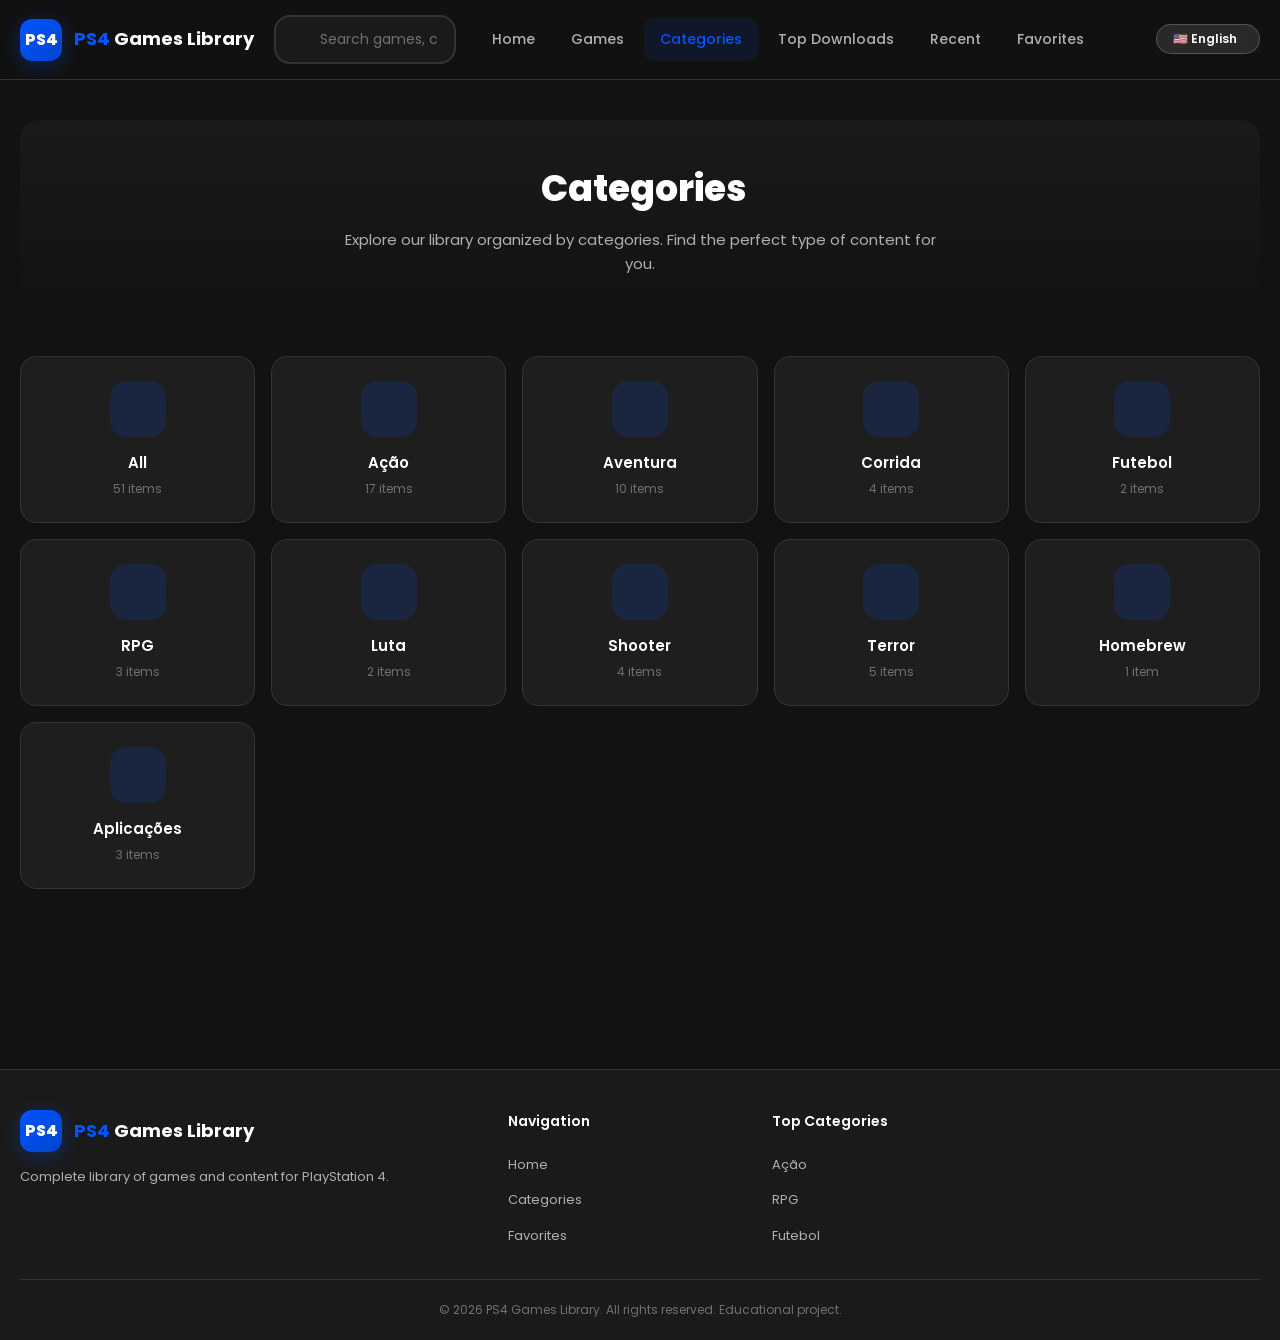
==== commit d941d3ec: "Add files via upload" ====
--- a/categorias.html
+++ b/categorias.html
@@ -20,22 +20,23 @@
                 <div class="header-middle">
                     <div class="search-box">
                         <i class="fas fa-search search-icon"></i>
-                        <input type="text" id="searchInput" placeholder="Pesquisar jogos..." autocomplete="off">
+                        <input type="text" id="searchInput" data-i18n="header.busca.placeholder" placeholder="Pesquisar jogos..." autocomplete="off">
                     </div>
                     <button class="mobile-menu-btn" id="mobileMenuBtn" aria-label="Menu">
                         <i class="fas fa-bolt"></i>
                     </button>
                 </div>
                 <nav class="nav-menu" id="navMenu">
-                    <a href="index.html" class="nav-link">Início</a>
-                    <a href="index.html#catalogo" class="nav-link">Jogos</a>
-                    <a href="categorias.html" class="nav-link active">Categorias</a>
-                    <a href="index.html#maisbaixados" class="nav-link">Mais Baixados</a>
-                    <a href="index.html#recentes" class="nav-link">Recentes</a>
-                    <a href="favoritos.html" class="nav-link">Favoritos</a>
+                    <a href="index.html" class="nav-link" data-i18n="nav.inicio">Início</a>
+                    <a href="index.html#catalogo" class="nav-link" data-i18n="nav.jogos">Jogos</a>
+                    <a href="categorias.html" class="nav-link active" data-i18n="nav.categorias">Categorias</a>
+                    <a href="index.html#maisbaixados" class="nav-link" data-i18n="nav.maisBaixados">Mais Baixados</a>
+                    <a href="index.html#recentes" class="nav-link" data-i18n="nav.recentes">Recentes</a>
+                    <a href="favoritos.html" class="nav-link" data-i18n="nav.favoritos">Favoritos</a>
                     <a href="admin.html" class="nav-link nav-admin-secret" title="Admin" aria-label="Admin">
                         <i class="fas fa-cog"></i>
                     </a>
+                    <div id="lang-selector" style="margin-left:6px;"></div>
                 </nav>
             </div>
         </div>
@@ -45,8 +46,8 @@
         <div class="container">
 
             <div class="page-header">
-                <h1 class="page-title"><i class="fas fa-folder"></i> Categorias</h1>
-                <p class="page-subtitle">Explore a nossa biblioteca organizada por categorias. Encontre o tipo de conteúdo perfeito para si.</p>
+                <h1 class="page-title"><i class="fas fa-folder"></i> <span data-i18n="categorias.titulo">Categorias</span></h1>
+                <p class="page-subtitle" data-i18n="categorias.subtitulo">Explore a nossa biblioteca organizada por categorias. Encontre o tipo de conteúdo perfeito para si.</p>
             </div>
 
             <section class="section">
@@ -59,7 +60,7 @@
                 <div class="section-header">
                     <h2 class="section-title" id="sectionCategoriaTitle">Jogos</h2>
                     <button class="category-chip" onclick="clearCategoryFilter()" style="border-radius: 30px;">
-                        <i class="fas fa-close"></i> Limpar filtro
+                        <i class="fas fa-close"></i> <span data-i18n="categorias.limparFiltro">Limpar filtro</span>
                     </button>
                 </div>
                 <div class="categories-filter" id="categoriesFilter"></div>
@@ -79,18 +80,18 @@
                         <div class="logo-icon">PS4</div>
                         <div class="logo-text"><span>PS4</span> Games Library</div>
                     </a>
-                    <p>Biblioteca completa de jogos e conteúdos para PlayStation 4.</p>
+                    <p data-i18n="footer.brand.texto">Biblioteca completa de jogos e conteúdos para PlayStation 4.</p>
                 </div>
                 <div>
-                    <h4 class="footer-col-title">Navegação</h4>
+                    <h4 class="footer-col-title" data-i18n="footer.atalhos.titulo">Navegação</h4>
                     <ul class="footer-links">
-                        <li><a href="index.html">Início</a></li>
-                        <li><a href="categorias.html">Categorias</a></li>
-                        <li><a href="favoritos.html">Favoritos</a></li>
+                        <li><a href="index.html" data-i18n="nav.inicio">Início</a></li>
+                        <li><a href="categorias.html" data-i18n="nav.categorias">Categorias</a></li>
+                        <li><a href="favoritos.html" data-i18n="nav.favoritos">Favoritos</a></li>
                     </ul>
                 </div>
                 <div>
-                    <h4 class="footer-col-title">Top Categorias</h4>
+                    <h4 class="footer-col-title" data-i18n="footer.topCategorias.titulo">Top Categorias</h4>
                     <ul class="footer-links">
                         <li><a href="categorias.html?cat=Ação">Ação</a></li>
                         <li><a href="categorias.html?cat=RPG">RPG</a></li>
@@ -100,7 +101,7 @@
 
             </div>
             <div class="footer-bottom">
-                <p>&copy; 2026 PS4 Games Library. Todos os direitos reservados.</p>
+                <p data-i18n="footer.direitos">&copy; 2026 PS4 Games Library. Todos os direitos reservados.</p>
             </div>
         </div>
     </footer>
@@ -146,11 +147,12 @@
                 const count = getCategoryCount(games, cat);
                 const active = CATEGORIA_ATIVA === cat;
                 const icon = CATEGORY_ICONS[cat] || 'folder';
+                const label = (cat === 'Todos') ? t('game.todos') : cat;
                 html +=
                     '<div class="category-card ' + (active ? 'active' : '') + '" onclick="selectCategoryPage(\'' + cat + '\')">' +
                         '<div class="category-card-icon"><i class="fas fa-' + icon + '"></i></div>' +
-                        '<div class="category-card-name">' + cat + '</div>' +
-                        '<div class="category-card-count">' + count + ' ' + (count === 1 ? 'item' : 'itens') + '</div>' +
+                        '<div class="category-card-name">' + label + '</div>' +
+                        '<div class="category-card-count">' + count + ' ' + (count === 1 ? t('game.item') : t('game.itens')) + '</div>' +
                     '</div>';
             });
             container.innerHTML = html;
@@ -163,7 +165,7 @@
             const sec = document.getElementById('categoriaSelecionadaSec');
             const title = document.getElementById('sectionCategoriaTitle');
             if (sec) sec.style.display = 'block';
-            if (title) title.textContent = 'Categoria: ' + cat;
+            if (title) title.textContent = t('categorias.selecionada') + ' ' + ((cat === 'Todos') ? t('game.todos') : cat);
 
             // Atualizar categoria chips
             CURRENT_CATEGORY = cat;
@@ -198,9 +200,23 @@
             filterAndRenderCategory();
         };
 
+        // Re-renderiza ao trocar de idioma
+        window.updateDynamicTitles = function() {
+            const games = getAllGames() || [];
+            if (!games.length) return;
+            renderCategoriesCards(games);
+            const title = document.getElementById('sectionCategoriaTitle');
+            if (title && CATEGORIA_ATIVA) {
+                title.textContent = t('categorias.selecionada') + ' ' + ((CATEGORIA_ATIVA === 'Todos') ? t('game.todos') : CATEGORIA_ATIVA);
+            }
+            renderCategoriesFilter();
+            filterAndRenderCategory();
+        };
+
         document.addEventListener('DOMContentLoaded', function() {
             headerScrollEffect();
             mobileMenuToggle();
+            renderLangDropdown('lang-selector');
             const overlay = document.getElementById('screenshotModal');
             if (overlay) overlay.addEventListener('click', function(e) { if (e.target === overlay) closeModal('screenshotModal'); });
 
--- a/css/style.css
+++ b/css/style.css
@@ -2518,17 +2518,20 @@
     position: relative;
     z-index: 1;
     display: flex;
+    flex-wrap: wrap;
     justify-content: center;
+    align-items: stretch;
+    gap: 18px;
 }
 
 .donation-qr-card {
     background: #fff;
-    padding: 20px;
+    padding: 18px;
     border-radius: var(--radius-xl);
     box-shadow: var(--shadow-xl);
     text-align: center;
-    max-width: 260px;
-    width: 100%;
+    max-width: 200px;
+    flex: 1 1 170px;
     position: relative;
 }
 
@@ -2549,6 +2552,20 @@
 .donation-pix-badge i {
     font-size: 11px;
     color: #FCD34D;
+}
+
+.donation-paypal-badge {
+    display: inline-flex;
+    align-items: center;
+    gap: 6px;
+    padding: 6px 16px;
+    background: linear-gradient(135deg, #003087 0%, #0070ba 100%);
+    color: #fff;
+    font-size: 13px;
+    font-weight: 700;
+    border-radius: 30px;
+    margin-bottom: 14px;
+    box-shadow: 0 4px 12px rgba(0, 112, 186, 0.35);
 }
 
 .donation-qr-img {
@@ -2934,3 +2951,81 @@
         background: rgba(18, 18, 18, 0.9);
     }
 }
+
+/* =========================================================
+   AVISO LEGAL DE DOWNLOAD
+   ========================================================= */
+.download-disclaimer {
+    margin-top: 24px;
+    padding: 18px 20px;
+    background: linear-gradient(135deg, rgba(239, 68, 68, 0.08), rgba(245, 158, 11, 0.08));
+    border: 1px solid rgba(245, 158, 11, 0.25);
+    border-radius: var(--radius-lg);
+    display: flex;
+    gap: 16px;
+    align-items: flex-start;
+    box-shadow: 0 2px 8px rgba(0, 0, 0, 0.2);
+}
+
+.download-disclaimer-icon {
+    width: 44px;
+    height: 44px;
+    flex-shrink: 0;
+    border-radius: 12px;
+    background: linear-gradient(135deg, var(--warning), #dc2626);
+    display: inline-flex;
+    align-items: center;
+    justify-content: center;
+    color: #fff;
+    font-size: 18px;
+    box-shadow: 0 4px 12px rgba(245, 158, 11, 0.3);
+}
+
+.download-disclaimer-content {
+    flex: 1;
+    min-width: 0;
+}
+
+.download-disclaimer-title {
+    margin: 0 0 6px;
+    font-size: 15px;
+    font-weight: 700;
+    color: var(--text-primary);
+    display: flex;
+    align-items: center;
+    gap: 8px;
+}
+
+.download-disclaimer-text {
+    margin: 0;
+    font-size: 13px;
+    line-height: 1.6;
+    color: var(--text-secondary);
+}
+
+.download-disclaimer-text strong {
+    color: #fbbf24;
+}
+
+@media (max-width: 600px) {
+    .download-disclaimer {
+        padding: 14px;
+        gap: 12px;
+    }
+    .download-disclaimer-icon {
+        width: 38px;
+        height: 38px;
+        font-size: 15px;
+        border-radius: 10px;
+    }
+    .download-disclaimer-title {
+        font-size: 14px;
+    }
+    .download-disclaimer-text {
+        font-size: 12.5px;
+    }
+}
+
+.archive-modal-footer {
+    margin-top: 8px;
+}
